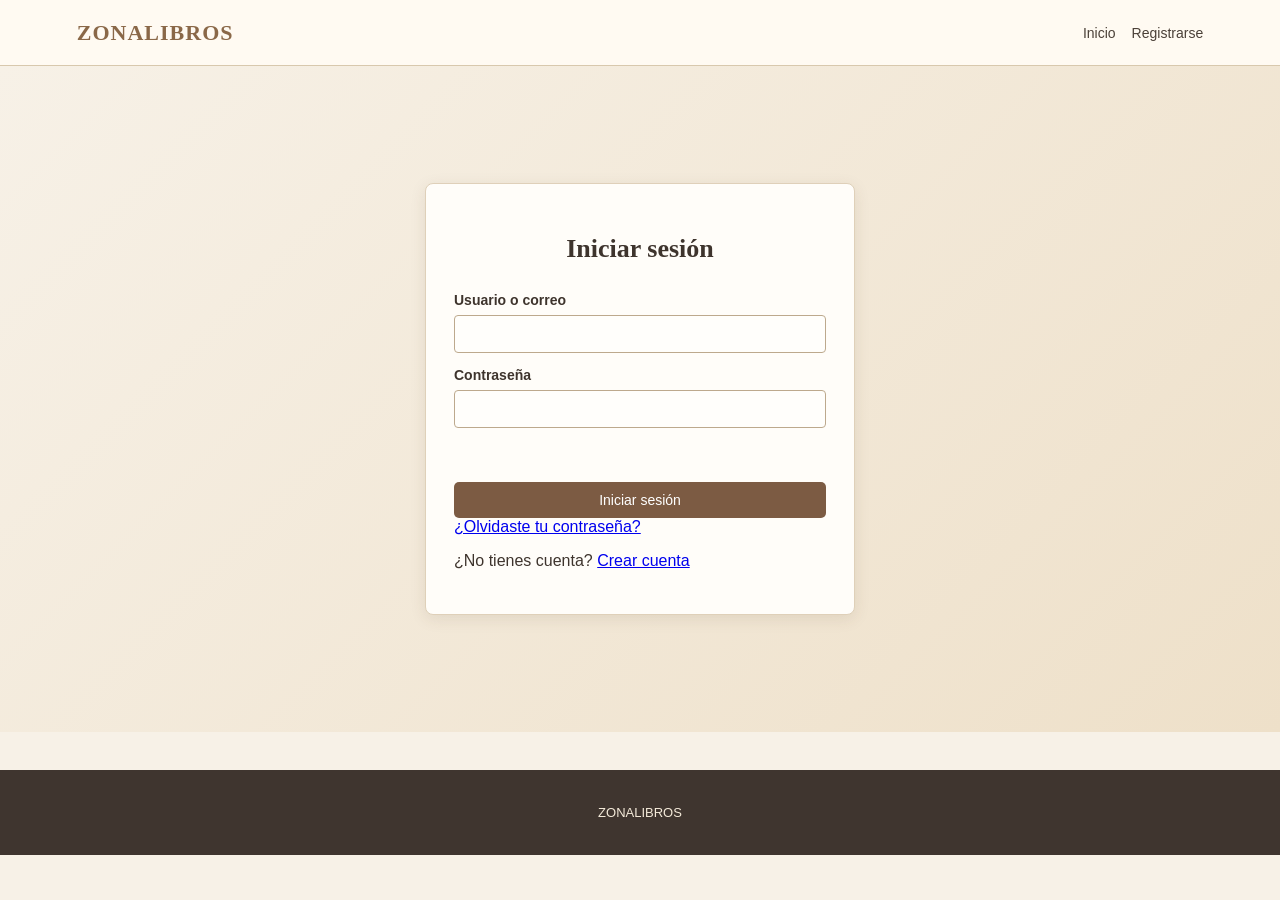
==== cliente.html @ bc7bd2f8 "Proyecto ZONALIBROS" ====
<!DOCTYPE html>
<html lang="es">
<head>
    <meta charset="UTF-8">
    <meta name="viewport" content="width=device-width, initial-scale=1.0">
    <title>Cliente - ZONALIBROS</title>
    <link rel="stylesheet" href="styles.css">
    <script src="app.js" defer></script>
</head>
<body>
    <header class="header">
        <a class="logo" href="cliente.html">ZONALIBROS</a>
        <nav>
            <a href="index.html">Inicio</a>
            <a href="#catalogoCliente">Catálogo</a>
            <button id="cerrarSesion" class="boton-salir" type="button">Cerrar sesión</button>
        </nav>
    </header>

    <main>
        <section class="bienvenida">
            <span class="etiqueta">Área de cliente</span>
            <h1 id="bienvenidaCliente">Bienvenido a ZONALIBROS</h1>
            <p>Explora nuestra selección de grandes textos del mundo antiguo.</p>
        </section>

        <section id="catalogoCliente" class="contenedor">
            <div class="titulo-seccion">
                <p>Tu biblioteca clásica</p>
                <h2>Catálogo de libros</h2>
            </div>
            <div id="catalogoPublico" class="productos"></div>
        </section>

        <section id="video" class="seccion-video video-publico-seccion">
            <div class="titulo-seccion claro">
                <p>Una mirada al pasado</p>
                <h2>El Coloso de Rodas</h2>
            </div>
            <div class="video-marco">
                <video class="video-dinamico" src="videos/289640.mp4" controls preload="metadata">
                    Tu navegador no puede reproducir este video.
                </video>
            </div>
            <p class="texto-video">Recreación visual del Coloso de Rodas, una de las siete maravillas del mundo antiguo.</p>
        </section>
    </main>

    <div id="modalLibro" class="modal-libro">
        <div class="modal-contenido">
            <button type="button" class="cerrar-modal" onclick="cerrarDetalleLibro()">×</button>
            <img id="modalImagen" src="" alt="Portada del libro">
            <div>
                <p class="modal-etiqueta">Ficha del libro</p>
                <h2 id="modalTitulo"></h2>
                <p><strong>Autor:</strong> <span id="modalAutor"></span></p>
                <p><strong>Editorial:</strong> <span id="modalEditorial"></span></p>
                <p><strong>Precio:</strong> <span id="modalPrecio"></span></p>
                <p id="modalDescripcion"></p>
            </div>
        </div>
    </div>

    <footer>
        <p>ZONALIBROS - Vista Cliente</p>
    </footer>
</body>
</html>
---- styles.css ----
* {
    box-sizing: border-box;
}

html {
    scroll-behavior: smooth;
}

body {
    margin: 0;
    font-family: Arial, sans-serif;
    background-color: #f7f1e7;
    color: #3e342d;
}

.header {
    background-color: #fffaf2;
    border-bottom: 1px solid #d8c8ad;
    min-height: 66px;
    padding: 11px 6%;
    display: flex;
    justify-content: space-between;
    align-items: center;
    gap: 18px;
    position: sticky;
    top: 0;
    z-index: 20;
}

.logo {
    color: #8a6848;
    font-family: Georgia, serif;
    font-size: 22px;
    font-weight: bold;
    letter-spacing: 1px;
    text-decoration: none;
}

nav {
    display: flex;
    align-items: center;
    gap: 16px;
    flex-wrap: wrap;
}

nav a {
    color: #4b4038;
    text-decoration: none;
    font-size: 14px;
}

nav a:hover {
    color: #9b6d43;
}

.boton-nav {
    background-color: #9b6d43;
    color: white;
    padding: 9px 13px;
    border-radius: 5px;
}

.boton-nav:hover {
    color: white;
    background-color: #7d5636;
}

.hero {
    min-height: 430px;
    background-image:
        linear-gradient(90deg, rgba(61, 48, 39, 0.78), rgba(61, 48, 39, 0.14)),
        url("img/grecia-hero.svg");
    background-size: cover;
    background-position: center;
    display: flex;
    align-items: center;
    padding: 54px 8%;
}

.hero-contenido {
    color: white;
    max-width: 650px;
}

.etiqueta {
    display: inline-block;
    background-color: #efe1c7;
    color: #735338;
    padding: 7px 11px;
    border-radius: 20px;
    font-size: 12px;
    font-weight: bold;
    letter-spacing: 0.5px;
    margin-bottom: 12px;
}

.hero h1 {
    font-family: Georgia, serif;
    font-size: 40px;
    line-height: 1.1;
    margin: 0 0 14px;
}

.hero p {
    font-size: 17px;
    line-height: 1.6;
    max-width: 580px;
}

.boton {
    display: inline-block;
    background-color: #f0e1c3;
    color: #4a382a;
    padding: 11px 18px;
    text-decoration: none;
    border-radius: 5px;
    font-weight: bold;
    margin-top: 10px;
}

.boton:hover {
    background-color: white;
}

.colecciones {
    width: 88%;
    max-width: 1080px;
    margin: -34px auto 42px;
    display: grid;
    grid-template-columns: repeat(3, 1fr);
    gap: 16px;
    position: relative;
}

.colecciones article {
    background-color: #fffdf8;
    border: 1px solid #ded0b9;
    border-radius: 8px;
    padding: 20px;
    text-align: center;
    box-shadow: 0 4px 14px rgba(75, 57, 42, 0.08);
}

.colecciones article span {
    color: #9b6d43;
    font-family: Georgia, serif;
    font-size: 24px;
    font-weight: bold;
}

.colecciones h3 {
    font-family: Georgia, serif;
    margin: 8px 0 5px;
}

.colecciones p {
    margin: 0;
    color: #6d625a;
    font-size: 14px;
}

.contenedor {
    width: 88%;
    max-width: 1080px;
    margin: 44px auto;
}

.titulo-seccion {
    text-align: center;
    margin-bottom: 24px;
}

.titulo-seccion p {
    color: #9b6d43;
    font-size: 12px;
    font-weight: bold;
    text-transform: uppercase;
    letter-spacing: 1.5px;
    margin-bottom: 5px;
}

.titulo-seccion h2,
.informacion h2,
.panel h2 {
    font-family: Georgia, serif;
    font-size: 28px;
    margin: 0;
}

.productos {
    display: grid;
    grid-template-columns: repeat(3, 1fr);
    gap: 20px;
}

.libro {
    background-color: #fffdf9;
    border: 1px solid #e1d4bf;
    border-radius: 8px;
    overflow: hidden;
    box-shadow: 0 3px 12px rgba(83, 62, 45, 0.09);
    transition: transform 0.2s;
}

.libro:hover {
    transform: translateY(-3px);
}

.libro img {
    width: 100%;
    height: 285px;
    object-fit: cover;
    background-color: #eee4d4;
}

.libro-contenido {
    padding: 16px;
}

.libro h3 {
    font-family: Georgia, serif;
    font-size: 19px;
    margin: 0 0 6px;
}

.libro-meta {
    color: #73675e;
    font-size: 13px;
    margin: 4px 0;
}

.precio {
    color: #8a5c38;
    font-size: 18px;
    font-weight: bold;
    margin: 12px 0;
}

.libro button {
    width: 100%;
}

button {
    background-color: #7c5b43;
    color: white;
    border: none;
    padding: 10px 15px;
    border-radius: 5px;
    cursor: pointer;
    font-size: 14px;
}

button:hover {
    background-color: #9b6d43;
}

.seccion-video {
    background-color: #54453a;
    color: white;
    text-align: center;
    padding: 46px 8%;
    margin-top: 55px;
}

.claro p {
    color: #ead8b8;
}

.video-marco {
    max-width: 880px;
    height: 470px;
    margin: 24px auto 16px;
    border: 8px solid #efe3ce;
    background-image: url("img/coloso.svg");
    background-size: cover;
    background-position: center;
    border-radius: 7px;
    overflow: hidden;
}

.video-marco video {
    width: 100%;
    height: 100%;
    object-fit: cover;
    border: 0;
    background-color: #1f1b18;
}

.texto-video {
    max-width: 760px;
    margin: 0 auto;
    color: #f1dfbf;
    font-size: 13px;
    line-height: 1.6;
}

.formulario-video {
    max-width: 720px;
    margin: 18px 0 26px;
}

.preview-video-admin {
    margin-top: 28px;
}

.preview-video-admin h3 {
    color: #5a4738;
    margin-bottom: 12px;
}

.preview-video-admin .video-marco {
    margin-left: 0;
    max-width: 760px;
    height: 420px;
}

.boton-peligro {
    background-color: #8f4b45;
}

.boton-peligro:hover {
    background-color: #a85951;
}

.informacion {
    max-width: 820px;
    margin: 48px auto;
    text-align: center;
    padding: 0 20px;
}

.informacion p {
    line-height: 1.7;
    color: #665b53;
}

footer {
    background-color: #3f352f;
    color: #f4ead9;
    text-align: center;
    padding: 22px;
    margin-top: 38px;
    font-size: 13px;
}

.pagina-formulario {
    min-height: 74vh;
    display: flex;
    justify-content: center;
    align-items: center;
    padding: 38px 20px;
    background: linear-gradient(135deg, #f7f1e7, #eee0c9);
}

.formulario-contenedor {
    background-color: #fffdf9;
    width: 100%;
    max-width: 430px;
    padding: 28px;
    border: 1px solid #dfd0b9;
    border-radius: 8px;
    box-shadow: 0 4px 16px rgba(79, 59, 43, 0.1);
}

.formulario-grande {
    max-width: 580px;
}

.formulario-contenedor h1 {
    text-align: center;
    font-family: Georgia, serif;
    font-size: 26px;
}

form {
    display: flex;
    flex-direction: column;
    gap: 7px;
}

label {
    font-weight: bold;
    margin-top: 7px;
    font-size: 14px;
}

input,
textarea {
    width: 100%;
    padding: 10px;
    border: 1px solid #bda98d;
    border-radius: 4px;
    font-size: 14px;
    background-color: #fffefb;
    font-family: Arial, sans-serif;
}

input:focus,
textarea:focus {
    outline: 2px solid #d4b789;
    border-color: #9b6d43;
}

fieldset {
    display: grid;
    grid-template-columns: repeat(2, 1fr);
    gap: 9px;
    margin: 14px 0;
    border: 1px solid #cbb99f;
}

fieldset label {
    font-weight: normal;
}

fieldset input {
    width: auto;
}

.error {
    color: #a63232;
    font-size: 13px;
    min-height: 14px;
}

.mensaje {
    color: #38734c;
    font-weight: bold;
    font-size: 14px;
}

.bienvenida {
    background-color: #eadfcf;
    text-align: center;
    padding: 40px 20px;
    border-bottom: 1px solid #d5c3a9;
}

.bienvenida h1 {
    font-family: Georgia, serif;
    font-size: 30px;
    margin: 5px 0 8px;
}

.bienvenida p {
    margin: 0;
    color: #675b51;
}

.admin-header {
    background-color: #4c4038;
}

.admin-header .logo,
.admin-header nav a {
    color: #f4e6cf;
}

.admin-main {
    width: 88%;
    max-width: 1080px;
    margin: auto;
}

.admin-bienvenida {
    margin-top: 28px;
    border-radius: 8px;
}

.panel {
    background-color: #fffdf9;
    margin: 28px 0;
    padding: 24px;
    border: 1px solid #dfd0b9;
    border-radius: 8px;
}

.formulario-libro {
    max-width: 620px;
    margin: 20px 0 32px;
}

.grupo-botones {
    display: flex;
    gap: 9px;
    margin-top: 8px;
}

.boton-secundario {
    background-color: #80776f;
}

.boton-salir {
    background-color: #8f4b45;
    margin: 0;
}

.texto-ayuda {
    color: #74675e;
    font-size: 13px;
}

.tabla-contenedor {
    overflow-x: auto;
}

table {
    width: 100%;
    border-collapse: collapse;
    font-size: 13px;
}

th,
td {
    border-bottom: 1px solid #e1d7ca;
    padding: 10px;
    text-align: left;
}

th {
    background-color: #6f5b4c;
    color: white;
}

.acciones {
    display: flex;
    gap: 5px;
    flex-wrap: wrap;
}

.acciones button {
    padding: 7px 9px;
    font-size: 12px;
}

.modal-libro {
    display: none;
    position: fixed;
    inset: 0;
    background-color: rgba(48, 38, 31, 0.72);
    z-index: 50;
    padding: 30px 16px;
    overflow-y: auto;
}

.modal-libro.activo {
    display: flex;
    justify-content: center;
    align-items: center;
}

.modal-contenido {
    width: 100%;
    max-width: 760px;
    background-color: #fffdf9;
    border-radius: 8px;
    padding: 22px;
    display: grid;
    grid-template-columns: 220px 1fr;
    gap: 24px;
    position: relative;
    border: 1px solid #d9c8ad;
}

.modal-contenido img {
    width: 100%;
    max-height: 330px;
    object-fit: cover;
}

.modal-contenido h2 {
    font-family: Georgia, serif;
    font-size: 27px;
    margin-top: 5px;
}

.modal-contenido p {
    line-height: 1.55;
}

.modal-etiqueta {
    color: #9b6d43;
    font-size: 12px;
    font-weight: bold;
    text-transform: uppercase;
}

.cerrar-modal {
    position: absolute;
    top: 10px;
    right: 10px;
    width: 34px;
    height: 34px;
    padding: 0;
    border-radius: 50%;
    background-color: #6b5544;
    font-size: 22px;
}

@media (max-width: 850px) {
    .productos {
        grid-template-columns: repeat(2, 1fr);
    }

    .colecciones {
        grid-template-columns: 1fr;
        margin-top: 24px;
    }

    .video-marco {
        height: 380px;
    }
}

@media (max-width: 650px) {
    .header {
        position: static;
        flex-direction: column;
    }

    nav {
        justify-content: center;
    }

    .hero {
        min-height: 390px;
    }

    .hero h1 {
        font-size: 31px;
    }

    .productos {
        grid-template-columns: 1fr;
    }

    fieldset {
        grid-template-columns: 1fr;
    }

    .modal-contenido {
        grid-template-columns: 1fr;
    }

    .modal-contenido img {
        max-width: 240px;
        margin: auto;
    }

    .video-marco {
        height: 300px;
    }
}


/* Diseño responsive final */
img,
video {
    max-width: 100%;
}

@media (max-width: 1024px) {
    .contenedor,
    .admin-main,
    .colecciones {
        width: 92%;
    }

    .productos {
        grid-template-columns: repeat(2, 1fr);
    }

    .hero {
        padding: 46px 6%;
    }

    .video-marco {
        width: 100%;
        height: auto;
        aspect-ratio: 16 / 9;
    }
}

@media (max-width: 768px) {
    .header {
        position: static;
        flex-direction: column;
        text-align: center;
        padding: 16px 5%;
    }

    nav {
        justify-content: center;
        gap: 10px;
    }

    .hero {
        min-height: auto;
        padding: 44px 7%;
    }

    .hero h1 {
        font-size: 31px;
    }

    .hero p {
        font-size: 16px;
    }

    .colecciones {
        grid-template-columns: 1fr;
        margin-top: 22px;
    }

    .productos {
        grid-template-columns: 1fr;
    }

    .libro img {
        height: 250px;
    }

    .pagina-formulario {
        align-items: flex-start;
        padding: 28px 15px;
    }

    .formulario-contenedor {
        width: 100%;
        max-width: 560px;
    }

    fieldset {
        grid-template-columns: 1fr;
    }

    .grupo-botones {
        flex-direction: column;
    }

    .grupo-botones button,
    .boton-salir {
        width: 100%;
    }

    .seccion-video {
        padding: 36px 5%;
    }

    .video-marco,
    .preview-video-admin .video-marco {
        max-width: 100%;
        height: auto;
        aspect-ratio: 16 / 9;
        border-width: 5px;
    }

    .tabla-contenedor {
        width: 100%;
        overflow-x: auto;
    }

    table {
        min-width: 650px;
    }

    .modal-libro.activo {
        align-items: flex-start;
    }

    .modal-contenido {
        grid-template-columns: 1fr;
    }

    .modal-contenido img {
        max-width: 240px;
        margin: auto;
    }
}

@media (max-width: 480px) {
    .logo {
        font-size: 20px;
    }

    nav {
        flex-direction: column;
        width: 100%;
    }

    nav a,
    .boton-nav,
    .boton-salir {
        width: 100%;
        text-align: center;
    }

    .hero h1 {
        font-size: 27px;
    }

    .contenedor,
    .admin-main {
        width: 94%;
    }

    .panel,
    .formulario-contenedor {
        padding: 20px;
    }

    .titulo-seccion h2,
    .informacion h2,
    .panel h2 {
        font-size: 24px;
    }

    .video-marco {
        border-width: 4px;
    }

    button {
        width: 100%;
    }
}
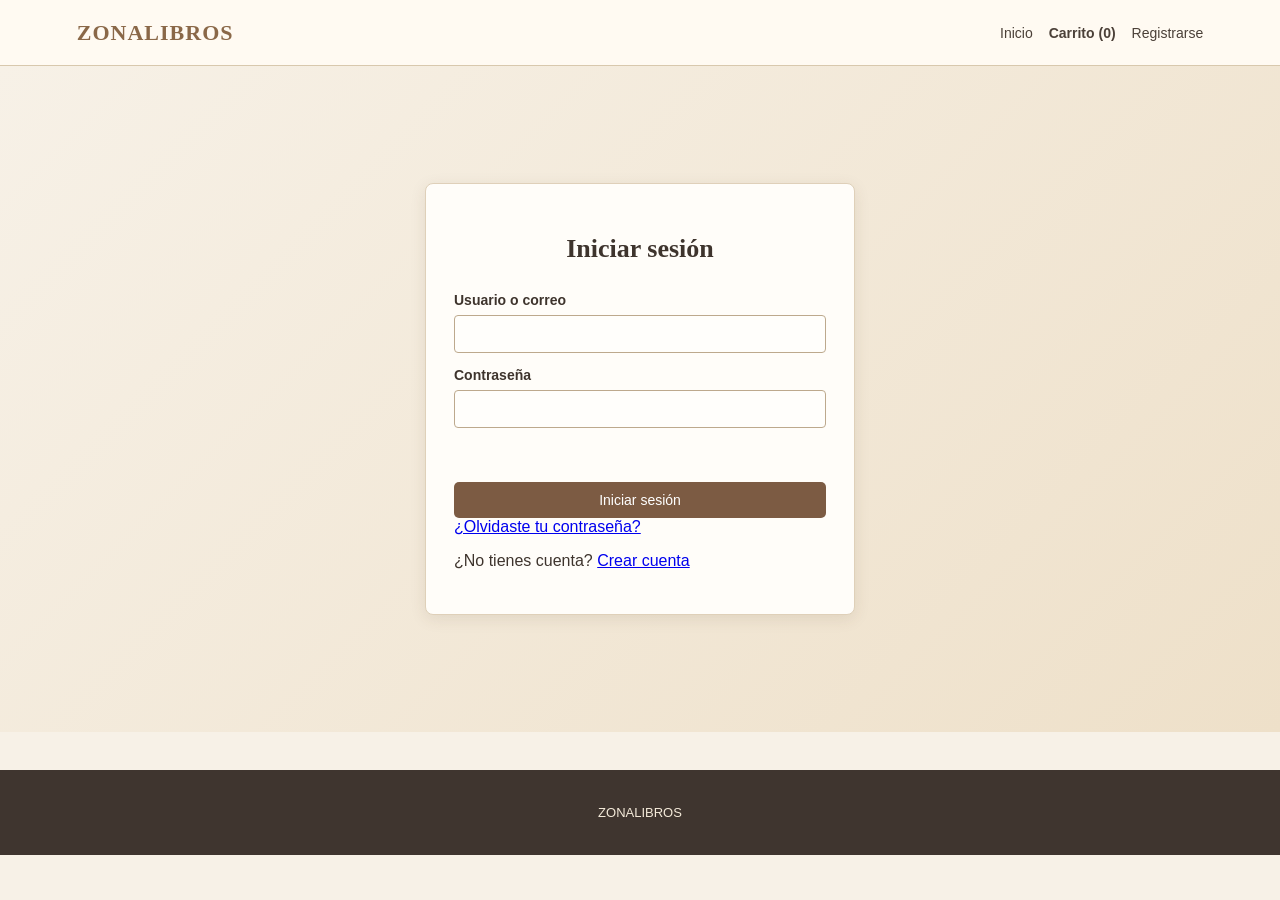
==== commit 677ba6f1: "Add files via upload Versión final ZONALIBROS con carrito de compras y corrección de sesión" ====
--- a/cliente.html
+++ b/cliente.html
@@ -13,6 +13,7 @@
         <nav>
             <a href="index.html">Inicio</a>
             <a href="#catalogoCliente">Catálogo</a>
+            <a href="carrito.html" class="enlace-carrito">Carrito (<span id="contadorCarrito">0</span>)</a>
             <button id="cerrarSesion" class="boton-salir" type="button">Cerrar sesión</button>
         </nav>
     </header>
@@ -57,6 +58,7 @@
                 <p><strong>Editorial:</strong> <span id="modalEditorial"></span></p>
                 <p><strong>Precio:</strong> <span id="modalPrecio"></span></p>
                 <p id="modalDescripcion"></p>
+                <button type="button" id="modalAgregarCarrito">Agregar al carrito</button>
             </div>
         </div>
     </div>
--- a/styles.css
+++ b/styles.css
@@ -823,3 +823,159 @@
         width: 100%;
     }
 }
+
+
+/* Carrito de compras */
+.enlace-carrito {
+    font-weight: bold;
+}
+
+.botones-libro {
+    display: grid;
+    grid-template-columns: 1fr;
+    gap: 8px;
+}
+
+.carrito-contenedor {
+    display: grid;
+    grid-template-columns: 1fr 320px;
+    gap: 24px;
+    align-items: start;
+}
+
+.carrito-vacio {
+    background-color: #fffdf9;
+    border: 1px solid #dfd0b9;
+    border-radius: 8px;
+    padding: 28px;
+    text-align: center;
+}
+
+.item-carrito {
+    background-color: #fffdf9;
+    border: 1px solid #dfd0b9;
+    border-radius: 8px;
+    padding: 16px;
+    margin-bottom: 16px;
+    display: grid;
+    grid-template-columns: 120px 1fr 120px 150px;
+    gap: 16px;
+    align-items: center;
+}
+
+.item-carrito img {
+    width: 120px;
+    height: 160px;
+    object-fit: cover;
+    background-color: #eee4d4;
+    border-radius: 5px;
+}
+
+.item-carrito h3 {
+    font-family: Georgia, serif;
+    margin: 0 0 8px;
+}
+
+.item-carrito p {
+    margin: 5px 0;
+    color: #665b53;
+    font-size: 14px;
+}
+
+.cantidad-carrito {
+    display: flex;
+    align-items: center;
+    justify-content: center;
+    gap: 8px;
+}
+
+.cantidad-carrito button {
+    width: 34px;
+    height: 34px;
+    padding: 0;
+}
+
+.cantidad-carrito span {
+    min-width: 28px;
+    text-align: center;
+    font-weight: bold;
+}
+
+.subtotal-carrito {
+    text-align: right;
+}
+
+.subtotal-carrito strong {
+    display: block;
+    color: #8a5c38;
+    font-size: 18px;
+    margin-bottom: 10px;
+}
+
+.resumen-carrito {
+    background-color: #fffdf9;
+    border: 1px solid #dfd0b9;
+    border-radius: 8px;
+    padding: 22px;
+    position: sticky;
+    top: 86px;
+}
+
+.resumen-carrito h2 {
+    font-family: Georgia, serif;
+    margin-top: 0;
+}
+
+.total-carrito {
+    color: #8a5c38;
+    font-size: 28px;
+    font-weight: bold;
+    margin: 8px 0 16px;
+}
+
+.carrito-acciones {
+    flex-direction: column;
+}
+
+.carrito-acciones button {
+    width: 100%;
+}
+
+@media (max-width: 900px) {
+    .carrito-contenedor {
+        grid-template-columns: 1fr;
+    }
+
+    .resumen-carrito {
+        position: static;
+    }
+
+    .item-carrito {
+        grid-template-columns: 100px 1fr;
+    }
+
+    .cantidad-carrito,
+    .subtotal-carrito {
+        grid-column: 1 / 3;
+        justify-content: flex-start;
+        text-align: left;
+    }
+}
+
+@media (max-width: 520px) {
+    .item-carrito {
+        grid-template-columns: 1fr;
+        text-align: center;
+    }
+
+    .item-carrito img {
+        margin: auto;
+    }
+
+    .cantidad-carrito,
+    .subtotal-carrito {
+        grid-column: auto;
+        justify-content: center;
+        text-align: center;
+    }
+}
